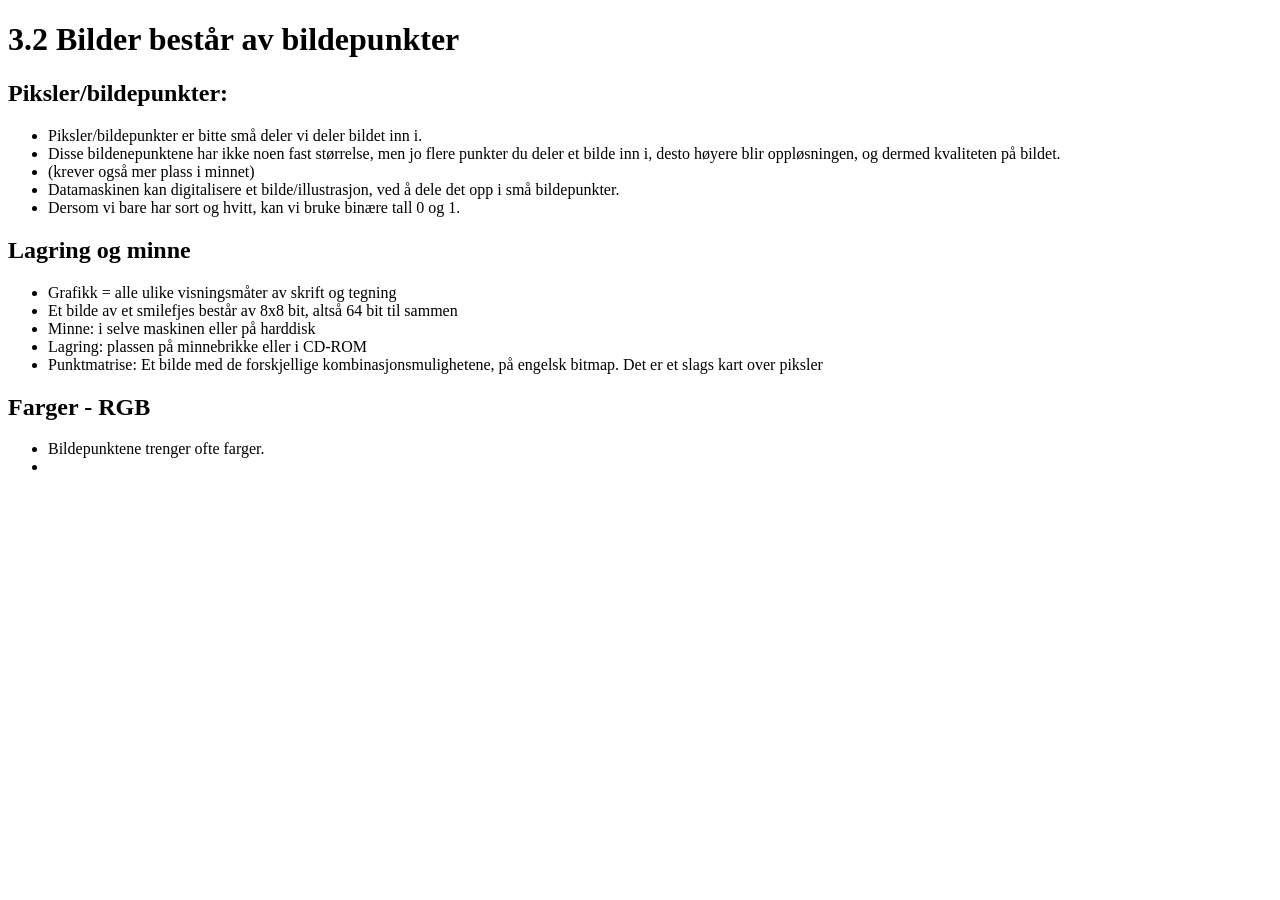
==== bilder.html @ dc539f3a "bilder" ====
<!DOCTYPE html>
<html lang="en">
<head>
    <meta charset="UTF-8">
    <meta name="viewport" content="width=device-width, initial-scale=1.0">
    <title>3.2 Bilder av Anna</title>
</head>
<body>
    <h1>3.2 Bilder består av bildepunkter</h1>
    <h2>Piksler/bildepunkter: </h2>
    <ul>
        <li>Piksler/bildepunkter er bitte små deler vi deler bildet inn i.</li>
        <li>Disse bildenepunktene har ikke noen fast størrelse, men jo flere punkter du deler et bilde inn i, desto høyere blir oppløsningen, og dermed kvaliteten på bildet.</li>
        <li>(krever også mer plass i minnet)</li>
        <li>Datamaskinen kan digitalisere et bilde/illustrasjon, ved å dele det opp i små bildepunkter.</li>
        <li>Dersom vi bare har sort og hvitt, kan vi bruke binære tall 0 og 1.</li>
    </ul>

    <h2>Lagring og minne</h2>
    <ul>
        <li>Grafikk = alle ulike visningsmåter av skrift og tegning</li>
        <li>Et bilde av et smilefjes består av 8x8 bit, altså 64 bit til sammen</li>
        <li>Minne: i selve maskinen eller på harddisk</li>
        <li>Lagring: plassen på minnebrikke eller i CD-ROM</li>
        <li>Punktmatrise: Et bilde med de forskjellige kombinasjonsmulighetene, på engelsk bitmap. 
            Det er et slags kart over piksler
        </li>

    </ul>

    <h2>Farger - RGB</h2>
    <ul>
        <li>Bildepunktene trenger ofte farger.</li>
        <li></li>
    </ul>
    
</p>
    
</body>
</html>
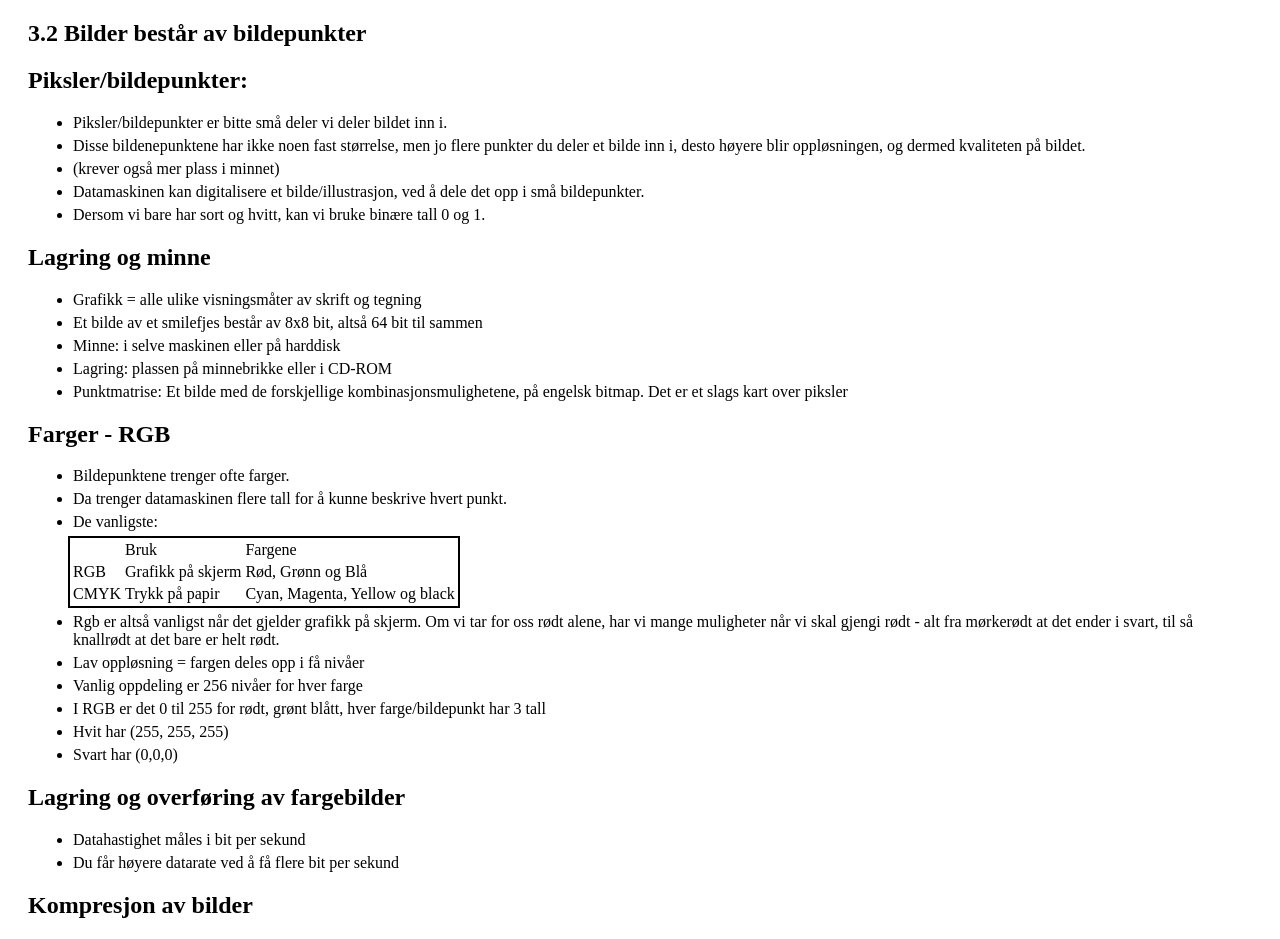
==== commit 33574f0c: "bilder mer" ====
--- a/bilder.html
+++ b/bilder.html
@@ -4,36 +4,71 @@
     <meta charset="UTF-8">
     <meta name="viewport" content="width=device-width, initial-scale=1.0">
     <title>3.2 Bilder av Anna</title>
+    <link rel="stylesheet" href="bilder-style.css">
 </head>
 <body>
-    <h1>3.2 Bilder består av bildepunkter</h1>
-    <h2>Piksler/bildepunkter: </h2>
-    <ul>
-        <li>Piksler/bildepunkter er bitte små deler vi deler bildet inn i.</li>
-        <li>Disse bildenepunktene har ikke noen fast størrelse, men jo flere punkter du deler et bilde inn i, desto høyere blir oppløsningen, og dermed kvaliteten på bildet.</li>
-        <li>(krever også mer plass i minnet)</li>
-        <li>Datamaskinen kan digitalisere et bilde/illustrasjon, ved å dele det opp i små bildepunkter.</li>
-        <li>Dersom vi bare har sort og hvitt, kan vi bruke binære tall 0 og 1.</li>
-    </ul>
 
-    <h2>Lagring og minne</h2>
-    <ul>
-        <li>Grafikk = alle ulike visningsmåter av skrift og tegning</li>
-        <li>Et bilde av et smilefjes består av 8x8 bit, altså 64 bit til sammen</li>
-        <li>Minne: i selve maskinen eller på harddisk</li>
-        <li>Lagring: plassen på minnebrikke eller i CD-ROM</li>
-        <li>Punktmatrise: Et bilde med de forskjellige kombinasjonsmulighetene, på engelsk bitmap. 
-            Det er et slags kart over piksler
-        </li>
+    <section>
+        <div class="informasjon">
+            <h1>3.2 Bilder består av bildepunkter</h1>
+        <h2>Piksler/bildepunkter: </h2>
+        <ul>
+            <li>Piksler/bildepunkter er bitte små deler vi deler bildet inn i.</li>
+            <li>Disse bildenepunktene har ikke noen fast størrelse, men jo flere punkter du deler et bilde inn i, desto høyere blir oppløsningen, og dermed kvaliteten på bildet.</li>
+            <li>(krever også mer plass i minnet)</li>
+            <li>Datamaskinen kan digitalisere et bilde/illustrasjon, ved å dele det opp i små bildepunkter.</li>
+            <li>Dersom vi bare har sort og hvitt, kan vi bruke binære tall 0 og 1.</li>
+        </ul>
+        <h2>Lagring og minne</h2>
+        <ul>
+            <li>Grafikk = alle ulike visningsmåter av skrift og tegning</li>
+            <li>Et bilde av et smilefjes består av 8x8 bit, altså 64 bit til sammen</li>
+            <li>Minne: i selve maskinen eller på harddisk</li>
+            <li>Lagring: plassen på minnebrikke eller i CD-ROM</li>
+            <li>Punktmatrise: Et bilde med de forskjellige kombinasjonsmulighetene, på engelsk bitmap.
+                Det er et slags kart over piksler
+            </li>
+        </ul>
+        <h2>Farger - RGB</h2>
+        <ul>
+            <li>Bildepunktene trenger ofte farger.</li>
+            <li>Da trenger datamaskinen flere tall for å kunne beskrive hvert punkt.</li>
+            <li>De vanligste:</li>
+            <table style="border: 2px solid black;">
+                <th>
+                    <td>Bruk</td>
+                    <td>Fargene</td>
+                </th>
+                <tr>
+                    <td>RGB</td>
+                    <td>Grafikk på skjerm</td>
+                    <td>Rød, Grønn og Blå</td>
+                </tr>
+                <tr>
+                    <td>CMYK</td>
+                    <td>Trykk på papir</td>
+                    <td>Cyan, Magenta, Yellow og black</td>
+                </tr>
+            </table>
+            <li>Rgb er altså vanligst når det gjelder grafikk på skjerm. Om vi tar for oss rødt alene, har vi mange muligheter når vi skal gjengi rødt - alt fra mørkerødt at det ender i svart, til så knallrødt at det bare er helt rødt.</li>
+            <li>Lav oppløsning = fargen deles opp i få nivåer</li>
+            <li>Vanlig oppdeling er 256 nivåer for hver farge</li>
+            <li>I RGB er det 0 til 255 for rødt, grønt blått, hver farge/bildepunkt har 3 tall</li>
+            <li>Hvit har (255, 255, 255)</li>
+            <li>Svart har (0,0,0)</li>
+        </ul>
+        <h2>
+            Lagring og overføring av fargebilder
+        </h2>
+        <ul>
+            <li>Datahastighet måles i bit per sekund</li>
+            <li>Du får høyere datarate ved å få flere bit per sekund</li>
+        </ul>
+        <h2>Kompresjon av bilder</h2>
+        </div>
+        
+    </section>
 
-    </ul>
-
-    <h2>Farger - RGB</h2>
-    <ul>
-        <li>Bildepunktene trenger ofte farger.</li>
-        <li></li>
-    </ul>
-    
 </p>
     
 </body>
--- a/bilder-style.css
+++ b/bilder-style.css
@@ -0,0 +1,7 @@
+section {
+    margin: 20px;
+}
+
+.informasjon li {
+    margin: 5px;
+}
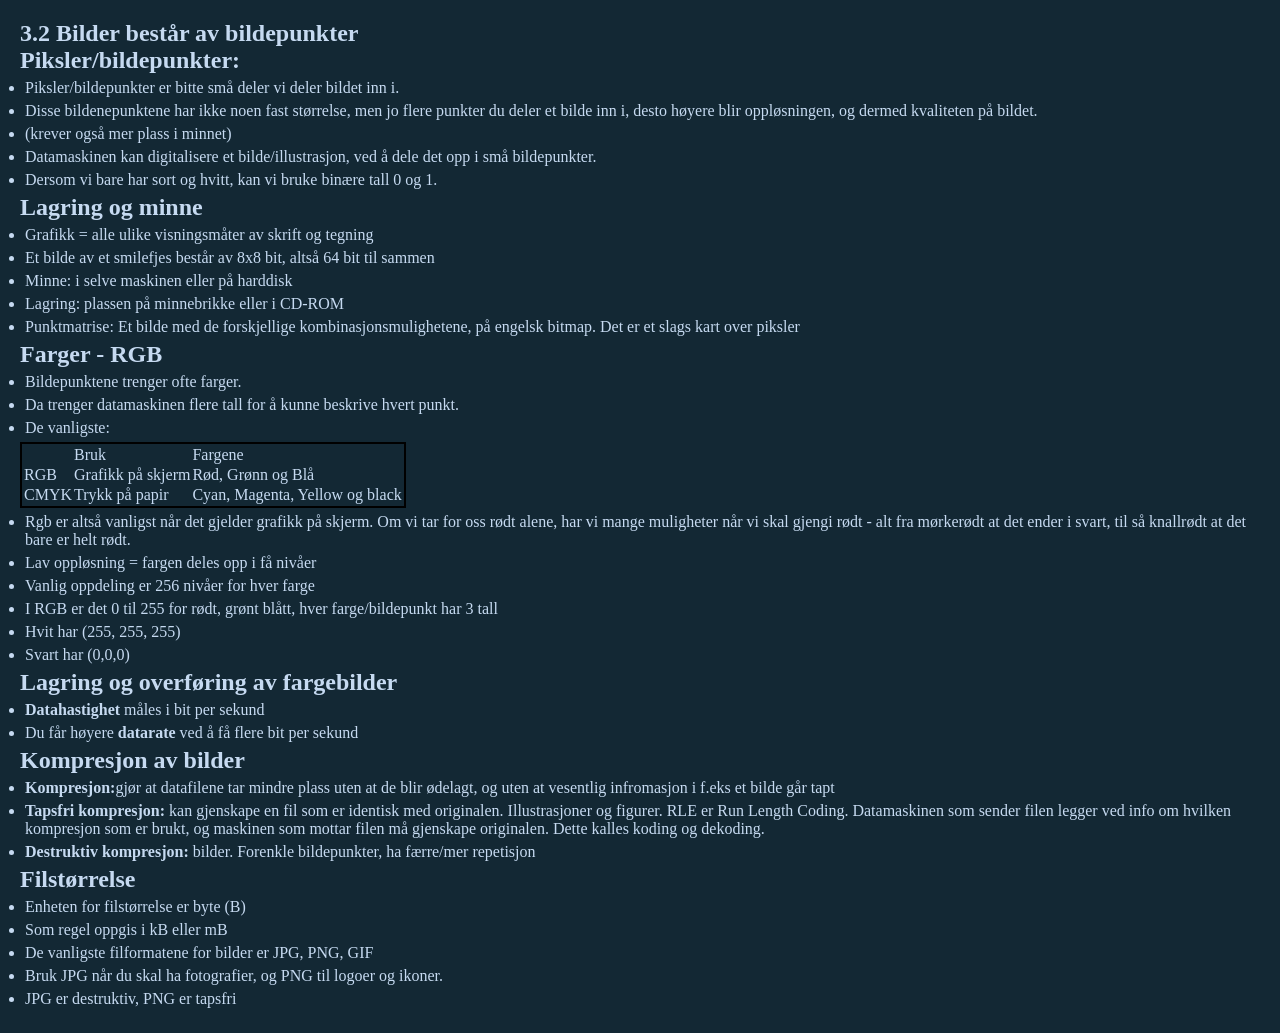
==== commit 18da8bcd: "mimimi" ====
--- a/bilder.html
+++ b/bilder.html
@@ -5,6 +5,7 @@
     <meta name="viewport" content="width=device-width, initial-scale=1.0">
     <title>3.2 Bilder av Anna</title>
     <link rel="stylesheet" href="bilder-style.css">
+    <link rel="stylesheet" href="index-style.css">
 </head>
 <body>
 
@@ -61,10 +62,30 @@
             Lagring og overføring av fargebilder
         </h2>
         <ul>
-            <li>Datahastighet måles i bit per sekund</li>
-            <li>Du får høyere datarate ved å få flere bit per sekund</li>
+            <li><b>Datahastighet</b> måles i bit per sekund</li>
+            <li>Du får høyere <b>datarate</b> ved å få flere bit per sekund</li>
         </ul>
         <h2>Kompresjon av bilder</h2>
+        <ul>
+            <li>
+                <p><b>Kompresjon:</b>gjør at datafilene tar mindre plass uten at de blir ødelagt, og uten at vesentlig infromasjon i f.eks et bilde går tapt</p> 
+            </li>
+            <li><b>Tapsfri kompresjon:</b> kan gjenskape en fil som er identisk med originalen. Illustrasjoner og figurer.
+                RLE er Run Length Coding.
+                Datamaskinen som sender filen legger ved info om hvilken kompresjon som er brukt, og maskinen som mottar filen må gjenskape originalen. 
+                Dette kalles koding og dekoding.
+            </li>
+            <li><b>Destruktiv kompresjon: </b>bilder. Forenkle bildepunkter, ha færre/mer repetisjon</li>
+        </ul>
+
+        <h2>Filstørrelse</h2>
+        <ul>
+            <li>Enheten for filstørrelse er byte (B)</li>
+            <li>Som regel oppgis i kB eller mB</li>
+            <li>De vanligste filformatene for bilder er JPG, PNG, GIF</li>
+            <li>Bruk JPG når du skal ha fotografier, og PNG til logoer og ikoner.</li>
+            <li>JPG er destruktiv, PNG er tapsfri</li>
+        </ul>
         </div>
         
     </section>
--- a/bilder-style.css
+++ b/bilder-style.css
@@ -1,5 +1,12 @@
+* {
+
+}
+
 section {
-    margin: 20px;
+    padding: 20px;
+    background-color: var(--clr-primary-dark);
+    color: var(--clr-primary);
+    font-family: var(--font-family);
 }
 
 .informasjon li {
--- a/index-style.css
+++ b/index-style.css
@@ -0,0 +1,20 @@
+/* CSS-reset */
+
+* {
+    padding: 0;
+    margin: 0;
+    box-sizing: border-box;
+}
+
+img {
+    width: 100%;
+    display: block;
+}
+
+:root {
+    --clr-primary-dark: hsl(203, 47%, 14%);
+    --clr-primary: hsl(212, 61%, 86%);
+    --clr-secondary: pink;
+   
+
+}
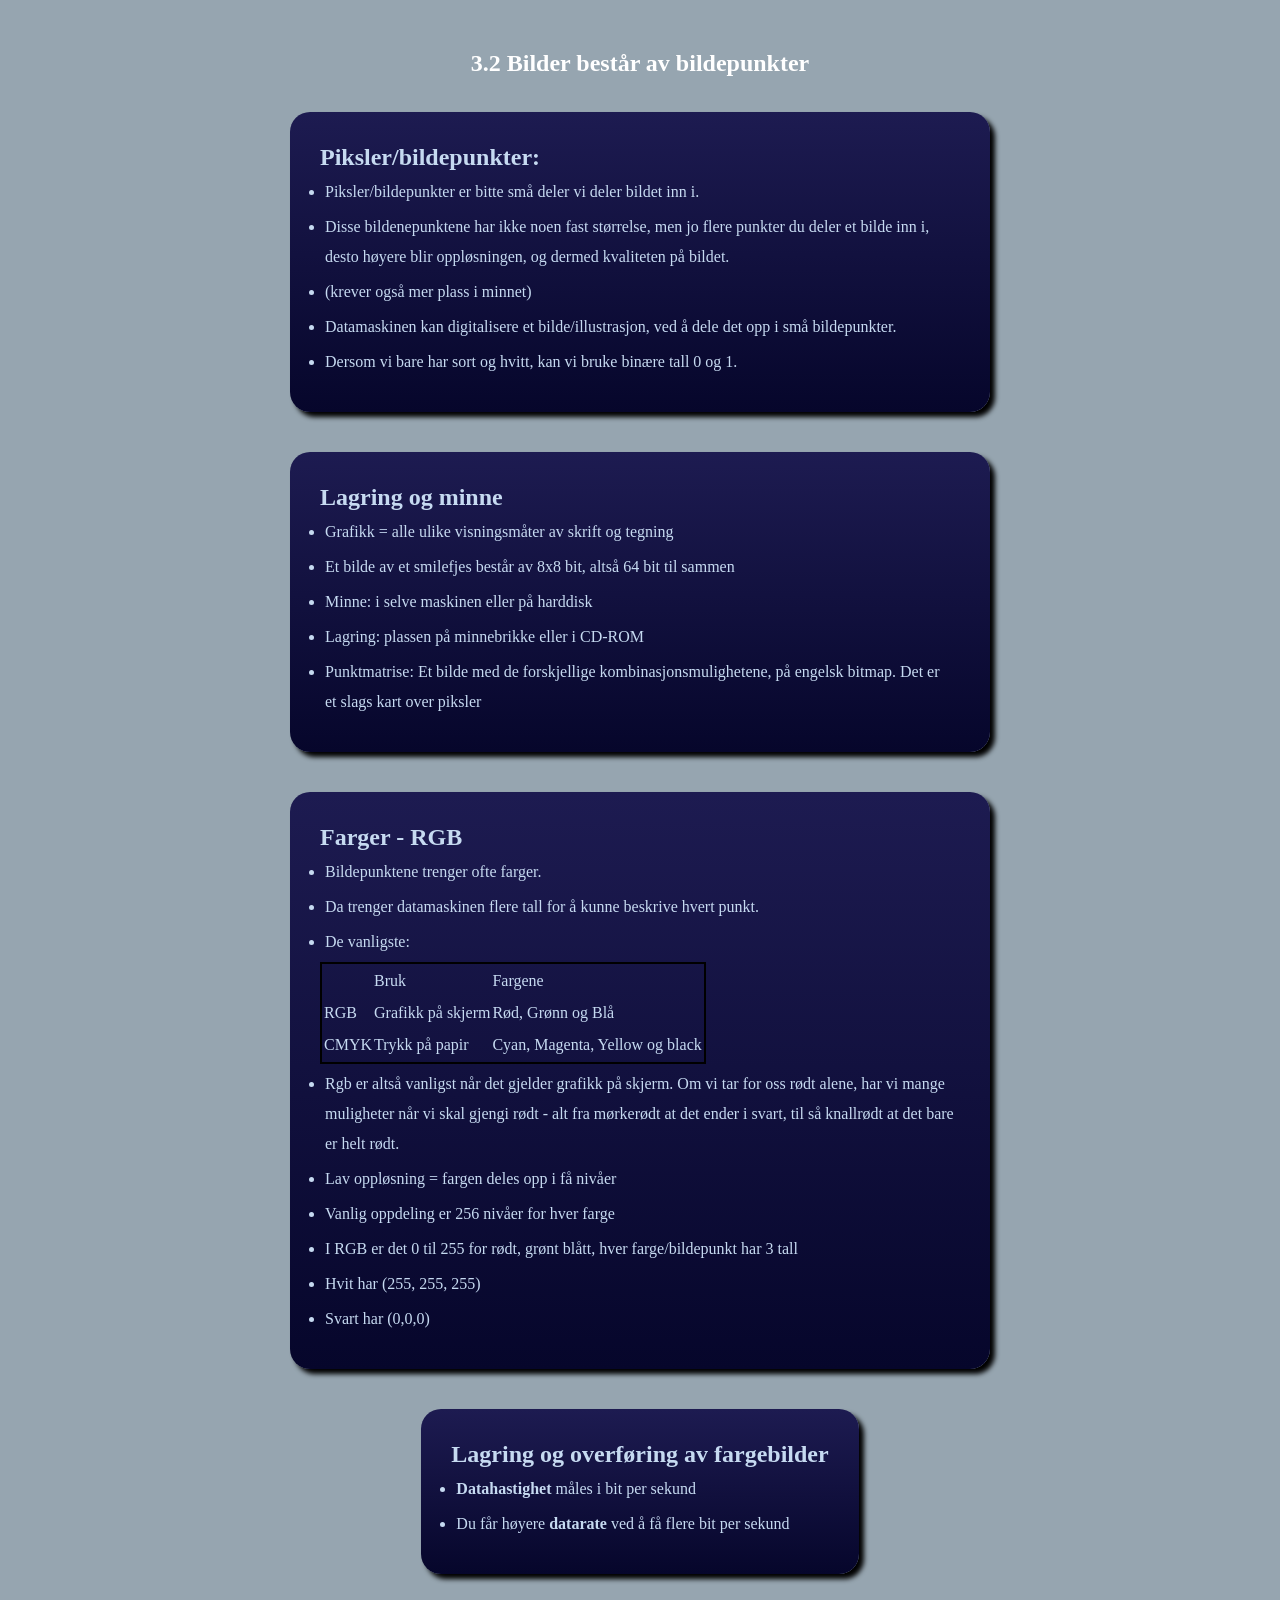
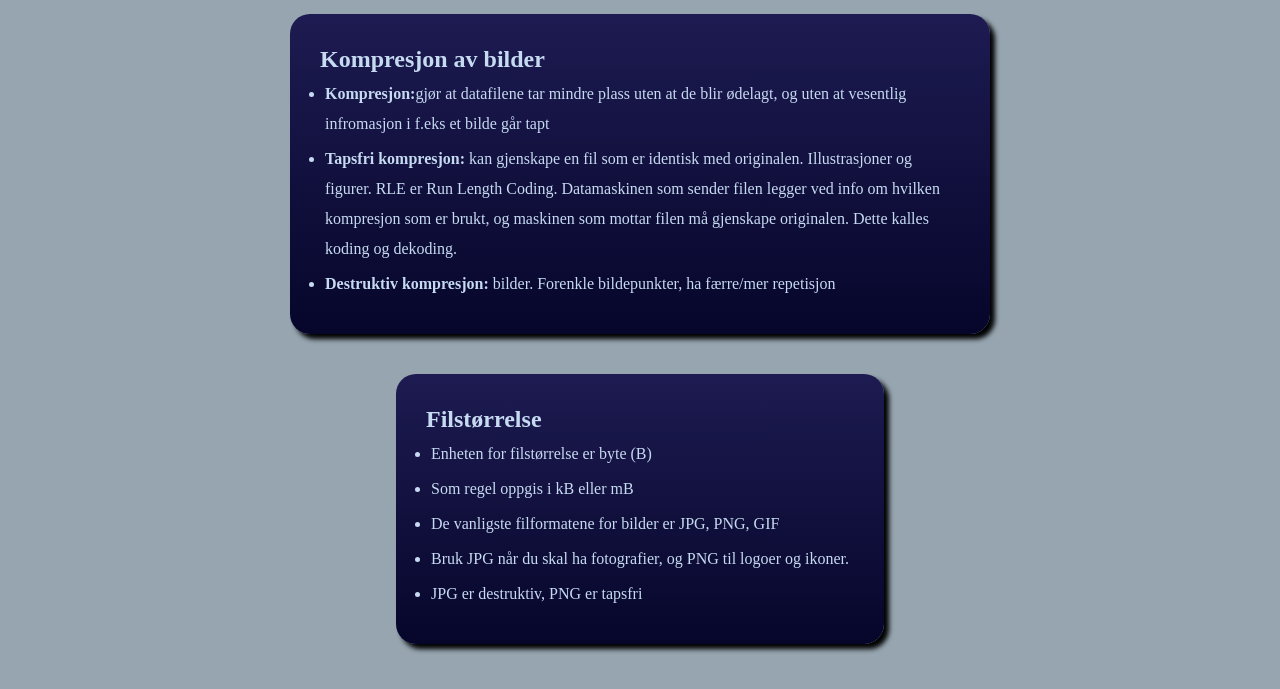
==== commit d2cd88d5: "jihiuhisdfuv" ====
--- a/bilder.html
+++ b/bilder.html
@@ -10,82 +10,96 @@
 <body>
 
     <section>
+        <h1 class="bilder-tittel">3.2 Bilder består av bildepunkter</h1>
         <div class="informasjon">
-            <h1>3.2 Bilder består av bildepunkter</h1>
-        <h2>Piksler/bildepunkter: </h2>
-        <ul>
-            <li>Piksler/bildepunkter er bitte små deler vi deler bildet inn i.</li>
-            <li>Disse bildenepunktene har ikke noen fast størrelse, men jo flere punkter du deler et bilde inn i, desto høyere blir oppløsningen, og dermed kvaliteten på bildet.</li>
-            <li>(krever også mer plass i minnet)</li>
-            <li>Datamaskinen kan digitalisere et bilde/illustrasjon, ved å dele det opp i små bildepunkter.</li>
-            <li>Dersom vi bare har sort og hvitt, kan vi bruke binære tall 0 og 1.</li>
-        </ul>
-        <h2>Lagring og minne</h2>
-        <ul>
-            <li>Grafikk = alle ulike visningsmåter av skrift og tegning</li>
-            <li>Et bilde av et smilefjes består av 8x8 bit, altså 64 bit til sammen</li>
-            <li>Minne: i selve maskinen eller på harddisk</li>
-            <li>Lagring: plassen på minnebrikke eller i CD-ROM</li>
-            <li>Punktmatrise: Et bilde med de forskjellige kombinasjonsmulighetene, på engelsk bitmap.
-                Det er et slags kart over piksler
-            </li>
-        </ul>
-        <h2>Farger - RGB</h2>
-        <ul>
-            <li>Bildepunktene trenger ofte farger.</li>
-            <li>Da trenger datamaskinen flere tall for å kunne beskrive hvert punkt.</li>
-            <li>De vanligste:</li>
-            <table style="border: 2px solid black;">
-                <th>
-                    <td>Bruk</td>
-                    <td>Fargene</td>
-                </th>
-                <tr>
-                    <td>RGB</td>
-                    <td>Grafikk på skjerm</td>
-                    <td>Rød, Grønn og Blå</td>
-                </tr>
-                <tr>
-                    <td>CMYK</td>
-                    <td>Trykk på papir</td>
-                    <td>Cyan, Magenta, Yellow og black</td>
-                </tr>
-            </table>
-            <li>Rgb er altså vanligst når det gjelder grafikk på skjerm. Om vi tar for oss rødt alene, har vi mange muligheter når vi skal gjengi rødt - alt fra mørkerødt at det ender i svart, til så knallrødt at det bare er helt rødt.</li>
-            <li>Lav oppløsning = fargen deles opp i få nivåer</li>
-            <li>Vanlig oppdeling er 256 nivåer for hver farge</li>
-            <li>I RGB er det 0 til 255 for rødt, grønt blått, hver farge/bildepunkt har 3 tall</li>
-            <li>Hvit har (255, 255, 255)</li>
-            <li>Svart har (0,0,0)</li>
-        </ul>
-        <h2>
-            Lagring og overføring av fargebilder
-        </h2>
-        <ul>
-            <li><b>Datahastighet</b> måles i bit per sekund</li>
-            <li>Du får høyere <b>datarate</b> ved å få flere bit per sekund</li>
-        </ul>
-        <h2>Kompresjon av bilder</h2>
-        <ul>
-            <li>
-                <p><b>Kompresjon:</b>gjør at datafilene tar mindre plass uten at de blir ødelagt, og uten at vesentlig infromasjon i f.eks et bilde går tapt</p> 
-            </li>
-            <li><b>Tapsfri kompresjon:</b> kan gjenskape en fil som er identisk med originalen. Illustrasjoner og figurer.
-                RLE er Run Length Coding.
-                Datamaskinen som sender filen legger ved info om hvilken kompresjon som er brukt, og maskinen som mottar filen må gjenskape originalen. 
-                Dette kalles koding og dekoding.
-            </li>
-            <li><b>Destruktiv kompresjon: </b>bilder. Forenkle bildepunkter, ha færre/mer repetisjon</li>
-        </ul>
+        <div class="box">
+            <h2>Piksler/bildepunkter: </h2>
+            <ul>
+                <li>Piksler/bildepunkter er bitte små deler vi deler bildet inn i.</li>
+                <li>Disse bildenepunktene har ikke noen fast størrelse, men jo flere punkter du deler et bilde inn i, desto høyere blir oppløsningen, og dermed kvaliteten på bildet.</li>
+                <li>(krever også mer plass i minnet)</li>
+                <li>Datamaskinen kan digitalisere et bilde/illustrasjon, ved å dele det opp i små bildepunkter.</li>
+                <li>Dersom vi bare har sort og hvitt, kan vi bruke binære tall 0 og 1.</li>
+            </ul>
+        </div>
+        <div class="box">
+            <h2>Lagring og minne</h2>
+            <ul>
+                <li>Grafikk = alle ulike visningsmåter av skrift og tegning</li>
+                <li>Et bilde av et smilefjes består av 8x8 bit, altså 64 bit til sammen</li>
+                <li>Minne: i selve maskinen eller på harddisk</li>
+                <li>Lagring: plassen på minnebrikke eller i CD-ROM</li>
+                <li>Punktmatrise: Et bilde med de forskjellige kombinasjonsmulighetene, på engelsk bitmap.
+                    Det er et slags kart over piksler
+                </li>
+            </ul>
+        </div>
+        <div class="box">
+            <h2>Farger - RGB</h2>
+            <ul>
+                <li>Bildepunktene trenger ofte farger.</li>
+                <li>Da trenger datamaskinen flere tall for å kunne beskrive hvert punkt.</li>
+                <li>De vanligste:</li>
+                <table style="border: 2px solid black;">
+                    <th>
+                        <td>Bruk</td>
+                        <td>Fargene</td>
+                    </th>
+                    <tr>
+                        <td>RGB</td>
+                        <td>Grafikk på skjerm</td>
+                        <td>Rød, Grønn og Blå</td>
+                    </tr>
+                    <tr>
+                        <td>CMYK</td>
+                        <td>Trykk på papir</td>
+                        <td>Cyan, Magenta, Yellow og black</td>
+                    </tr>
+                </table>
+                <li>Rgb er altså vanligst når det gjelder grafikk på skjerm. Om vi tar for oss rødt alene, har vi mange muligheter når vi skal gjengi rødt - alt fra mørkerødt at det ender i svart, til så knallrødt at det bare er helt rødt.</li>
+                <li>Lav oppløsning = fargen deles opp i få nivåer</li>
+                <li>Vanlig oppdeling er 256 nivåer for hver farge</li>
+                <li>I RGB er det 0 til 255 for rødt, grønt blått, hver farge/bildepunkt har 3 tall</li>
+                <li>Hvit har (255, 255, 255)</li>
+                <li>Svart har (0,0,0)</li>
+            </ul>
+            
+        </div>
+        <div class="box">
+            <h2>
+                Lagring og overføring av fargebilder
+            </h2>
+            <ul>
+                <li><b>Datahastighet</b> måles i bit per sekund</li>
+                <li>Du får høyere <b>datarate</b> ved å få flere bit per sekund</li>
+            </ul>
+        </div>
 
-        <h2>Filstørrelse</h2>
-        <ul>
-            <li>Enheten for filstørrelse er byte (B)</li>
-            <li>Som regel oppgis i kB eller mB</li>
-            <li>De vanligste filformatene for bilder er JPG, PNG, GIF</li>
-            <li>Bruk JPG når du skal ha fotografier, og PNG til logoer og ikoner.</li>
-            <li>JPG er destruktiv, PNG er tapsfri</li>
-        </ul>
+        <div class="box">
+            <h2>Kompresjon av bilder</h2>
+            <ul>
+                <li>
+                    <p><b>Kompresjon:</b>gjør at datafilene tar mindre plass uten at de blir ødelagt, og uten at vesentlig infromasjon i f.eks et bilde går tapt</p>
+                </li>
+                <li><b>Tapsfri kompresjon:</b> kan gjenskape en fil som er identisk med originalen. Illustrasjoner og figurer.
+                    RLE er Run Length Coding.
+                    Datamaskinen som sender filen legger ved info om hvilken kompresjon som er brukt, og maskinen som mottar filen må gjenskape originalen.
+                    Dette kalles koding og dekoding.
+                </li>
+                <li><b>Destruktiv kompresjon: </b>bilder. Forenkle bildepunkter, ha færre/mer repetisjon</li>
+            </ul>
+        </div>
+
+        <div class="box">
+            <h2>Filstørrelse</h2>
+            <ul>
+                <li>Enheten for filstørrelse er byte (B)</li>
+                <li>Som regel oppgis i kB eller mB</li>
+                <li>De vanligste filformatene for bilder er JPG, PNG, GIF</li>
+                <li>Bruk JPG når du skal ha fotografier, og PNG til logoer og ikoner.</li>
+                <li>JPG er destruktiv, PNG er tapsfri</li>
+            </ul>
+        </div>
         </div>
         
     </section>
--- a/bilder-style.css
+++ b/bilder-style.css
@@ -3,12 +3,40 @@
 }
 
 section {
-    padding: 20px;
+    padding: 30px;
     background-color: var(--clr-primary-dark);
     color: var(--clr-primary);
     font-family: var(--font-family);
+    
 }
 
 .informasjon li {
     margin: 5px;
+}
+
+.informasjon {
+    display: flex;
+    flex-direction: column;
+    gap: 10px;
+    align-items: center;
+    
+    
+    
+}
+
+.bilder-tittel {
+    color: white;
+    text-align: center;
+    margin: 20px;
+
+}
+
+.box {
+    margin: 15px;
+    line-height: 30px;
+    max-width: 700px;
+    padding: 30px;
+    border-radius: 20px;
+    background: linear-gradient(rgb(29, 27, 81), rgb(6, 6, 43)) ;
+    box-shadow: 5px 5px 5px black;
 }
--- a/index-style.css
+++ b/index-style.css
@@ -12,7 +12,7 @@
 }
 
 :root {
-    --clr-primary-dark: hsl(203, 47%, 14%);
+    --clr-primary-dark: hsl(205, 14%, 64%);
     --clr-primary: hsl(212, 61%, 86%);
     --clr-secondary: pink;
    
